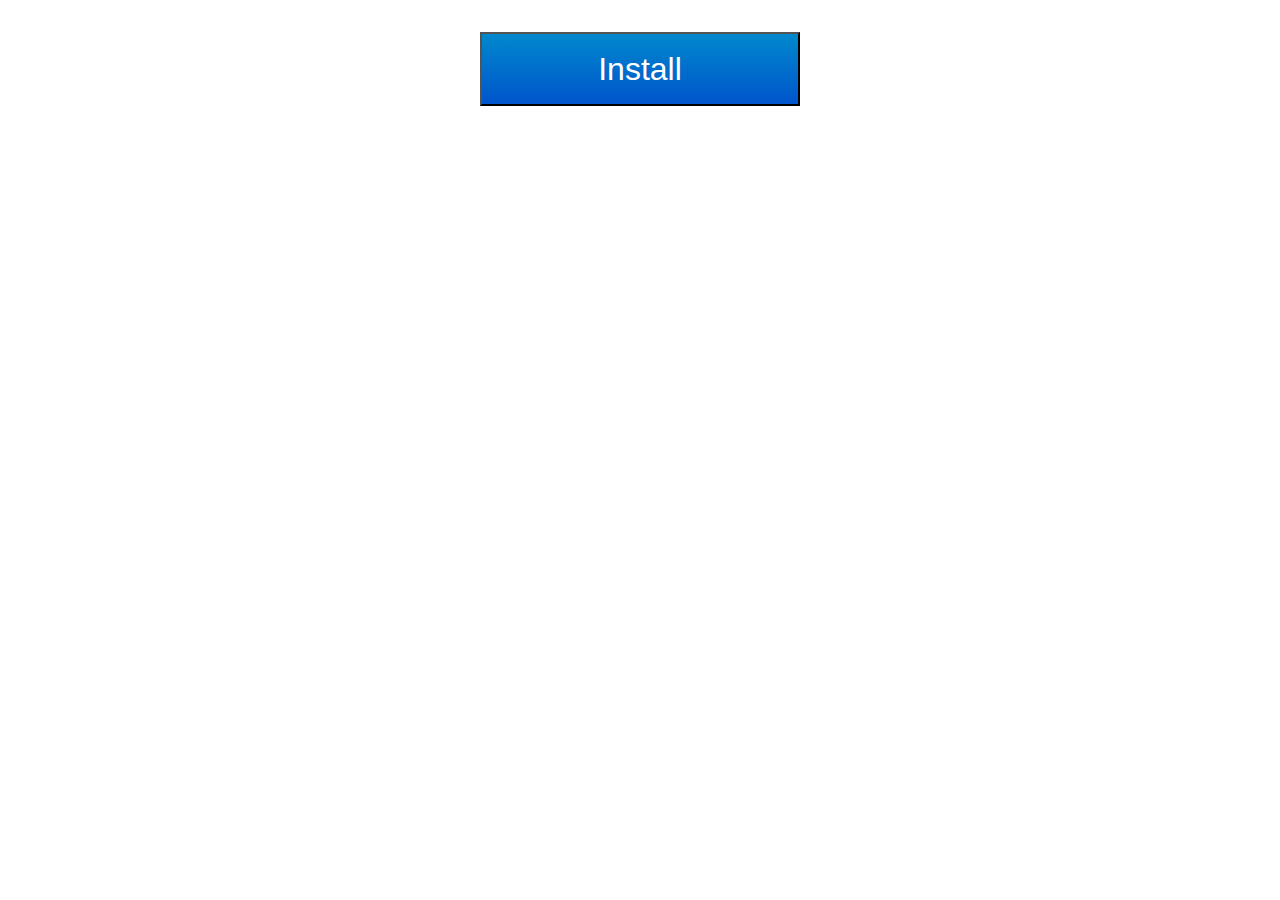
==== www/index.html @ e636fd1e "Intial Commit" ====
<!DOCTYPE html>
<html>
  <head>
    <meta charset="utf-8">

    <title></title>
    <meta name="description" content="">

    <!-- Mobile viewport optimized: h5bp.com/viewport -->
    <meta name="viewport" content="width=device-width">

    <!-- Place favicon.ico and apple-touch-icon.png in the root directory: mathiasbynens.be/notes/touch-icons -->



    <!-- Do not add any other CSS here, instead @import it in app.css.
         It will be inlined when building. That way it will
         automatically be minified. -->
    <link rel="stylesheet" href="css/app.css">

    <!-- If this is also installable in Chrome, provide the store link
         (see the "Self-hosted apps" section below) -->
    <!-- <link rel="chrome-webstore-item" href="https://chrome.google.com/webstore/detail/itemID"> -->

    <!-- More ideas for your <head> here: h5bp.com/d/head-Tips -->

    <!-- All JavaScript at the bottom, except this Modernizr build.
         Modernizr enables HTML5 elements & feature detects for optimal performance.
         Create your own custom Modernizr build: www.modernizr.com/download/ -->
    <script src="js/lib/modernizr-2.5.3.min.js"></script>    
  </head>
  <body>
    <!-- Self-hosted apps:
         install.js (https://github.com/wavysandbox/install) provides
         an install API that works with iOS, Chrome, and Firefox.
         We provide an installation button already hooked up to this.

         Use this for self-hosted apps (not in a marketplace) or for
         test installing your app. -->
    
    <div class="install-error"></div>
    <div class="install-ios-msg">
      To install, press the forward arrow in Safari and touch "Add to
      Home Screen"
    </div>

    <!-- Put this install button somewhere on the page and the user
         will be able to click it to install your app. You don't need 
         this if your app will be installed from a marketplace. -->
    <button class="install-btn">Install</button>    



    <!-- Add your site or application content here -->






    <!-- JavaScript at the bottom for fast page loading: http://developer.yahoo.com/performance/rules.html#js_bottom -->

    <!-- Using require.js, a module system for javascript, include the
         js files. This loads "main.js", which in turn can load other
         files, all handled by require.js:
         http://requirejs.org/docs/api.html#jsfiles -->
    <script type="text/javascript"
            data-main="js/app.js"
            src="js/lib/require.js"></script>



    <!-- Asynchronous Google Analytics snippet. Change UA-XXXXX-X to be your site's ID.
         mathiasbynens.be/notes/async-analytics-snippet -->
    <!-- 
    <script>
      var _gaq=[['_setAccount','UA-XXXXX-X'],['_trackPageview']];
      (function(d,t){var g=d.createElement(t),s=d.getElementsByTagName(t)[0];
      g.src=('https:'==location.protocol?'//ssl':'//www')+'.google-analytics.com/ga.js';
      s.parentNode.insertBefore(g,s)}(document,'script'));
    </script>
    -->
  </body>
</html>
---- www/css/app.css ----
@import "defaults.css";

/* Uncomment these to use Twitter Bootstrap */
/* @import "bootstrap.css"; */
/* @import "bootstrap-responsive.css"; */

/* Your styles here */
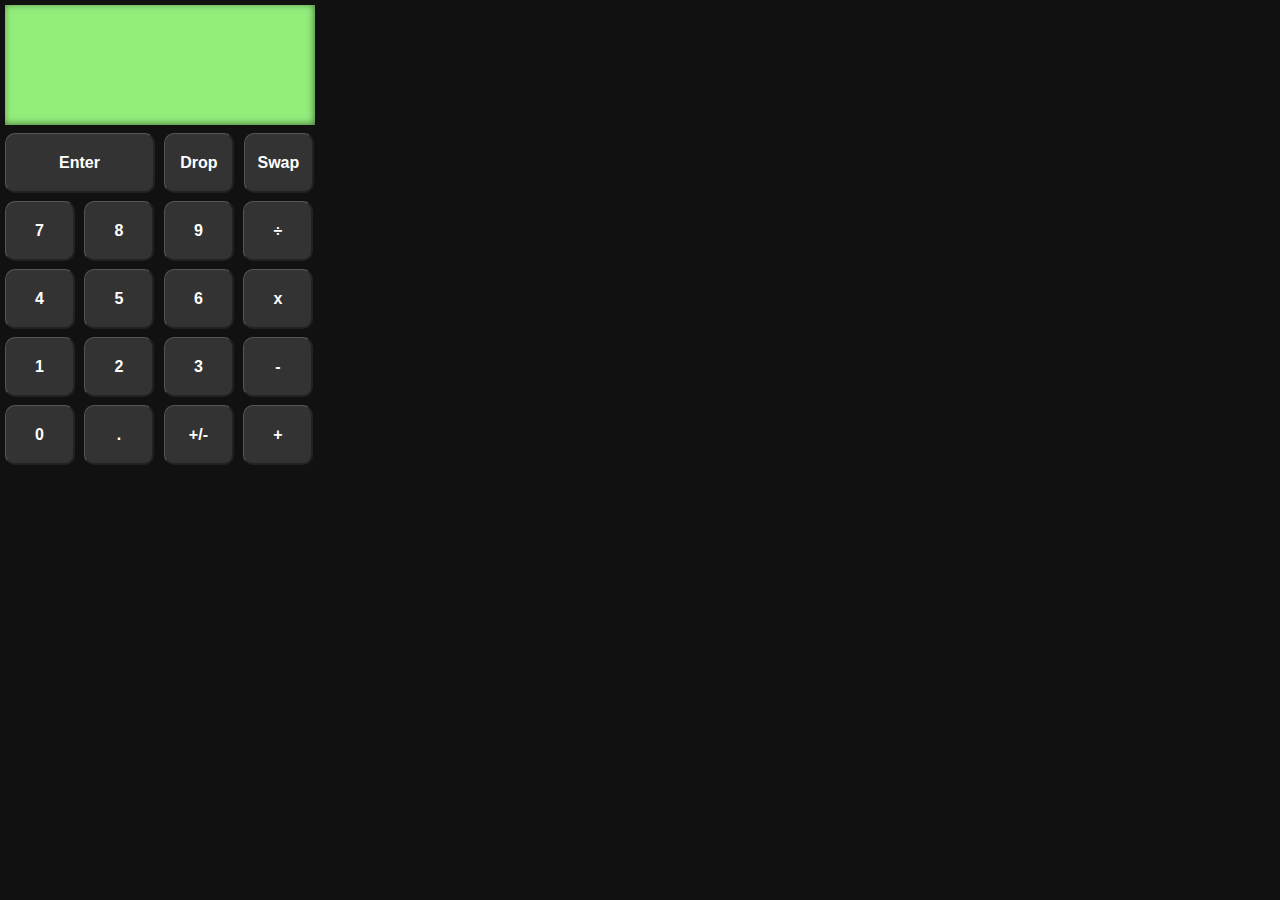
==== commit 440cb439: "Initial Calculator Functions." ====
--- a/www/index.html
+++ b/www/index.html
@@ -4,14 +4,12 @@
     <meta charset="utf-8">
 
     <title></title>
-    <meta name="description" content="">
+    <meta name="description" content="A calculator that supports RPN.">
 
     <!-- Mobile viewport optimized: h5bp.com/viewport -->
     <meta name="viewport" content="width=device-width">
 
     <!-- Place favicon.ico and apple-touch-icon.png in the root directory: mathiasbynens.be/notes/touch-icons -->
-
-
 
     <!-- Do not add any other CSS here, instead @import it in app.css.
          It will be inlined when building. That way it will
@@ -30,55 +28,41 @@
     <script src="js/lib/modernizr-2.5.3.min.js"></script>    
   </head>
   <body>
-    <!-- Self-hosted apps:
-         install.js (https://github.com/wavysandbox/install) provides
-         an install API that works with iOS, Chrome, and Firefox.
-         We provide an installation button already hooked up to this.
 
-         Use this for self-hosted apps (not in a marketplace) or for
-         test installing your app. -->
-    
-    <div class="install-error"></div>
-    <div class="install-ios-msg">
-      To install, press the forward arrow in Safari and touch "Add to
-      Home Screen"
+    <div class="screen" id="main-screen">
+      <div class="stack"></div>
+      <div class="messages"></div>
     </div>
 
-    <!-- Put this install button somewhere on the page and the user
-         will be able to click it to install your app. You don't need 
-         this if your app will be installed from a marketplace. -->
-    <button class="install-btn">Install</button>    
+    <div class="buttons">
+      <div class="row">
+        <button class="action wide" id="enter">Enter</button>
+        <button class="operator" id="drop">Drop</button>
+        <button class="operator" id="swap">Swap</button>
+      </div><div class="row">
+        <button class="number" id="7">7</button>
+        <button class="number" id="8">8</button>
+        <button class="number" id="9">9</button>
+        <button class="operator" id="div">&div;</button>
+      </div><div class="row">
+        <button class="number" id="4">4</button>
+        <button class="number" id="5">5</button>
+        <button class="number" id="6">6</button>
+        <button class="operator" id="mul">x</button>
+      </div><div class="row">
+        <button class="number" id="1">1</button>
+        <button class="number" id="2">2</button>
+        <button class="number" id="3">3</button>
+        <button class="operator" id="sub">-</button>
+      </div><div class="row">
+        <button class="number" id="0">0</button>
+        <button class="action" id="decimal">.</button>
+        <button class="operator" id="neg">+/-</button>
+        <button class="operator" id="add">+</button>
+    </div>
 
-
-
-    <!-- Add your site or application content here -->
-
-
-
-
-
-
-    <!-- JavaScript at the bottom for fast page loading: http://developer.yahoo.com/performance/rules.html#js_bottom -->
-
-    <!-- Using require.js, a module system for javascript, include the
-         js files. This loads "main.js", which in turn can load other
-         files, all handled by require.js:
-         http://requirejs.org/docs/api.html#jsfiles -->
     <script type="text/javascript"
             data-main="js/app.js"
             src="js/lib/require.js"></script>
-
-
-
-    <!-- Asynchronous Google Analytics snippet. Change UA-XXXXX-X to be your site's ID.
-         mathiasbynens.be/notes/async-analytics-snippet -->
-    <!-- 
-    <script>
-      var _gaq=[['_setAccount','UA-XXXXX-X'],['_trackPageview']];
-      (function(d,t){var g=d.createElement(t),s=d.getElementsByTagName(t)[0];
-      g.src=('https:'==location.protocol?'//ssl':'//www')+'.google-analytics.com/ga.js';
-      s.parentNode.insertBefore(g,s)}(document,'script'));
-    </script>
-    -->
   </body>
 </html>
--- a/www/css/app.css
+++ b/www/css/app.css
@@ -1,8 +1,71 @@
-
 @import "defaults.css";
 
-/* Uncomment these to use Twitter Bootstrap */
-/* @import "bootstrap.css"; */
-/* @import "bootstrap-responsive.css"; */
+body {
+  background: #111;
+  padding: 5px;
+}
 
-/* Your styles here */+.screen {
+  height: 100px;
+  width: 290px;
+  background: #93ed7b;
+  margin-bottom: 8px;
+  padding: 10px;
+  size: 2em;
+  box-shadow: inset -1px -1px 7px rgba(0, 0, 0, 0.5);
+  position: relative;
+  overflow: hidden;
+}
+
+.screen .stack {
+  position: absolute;
+  bottom: 12px;
+  right: 12px;
+}
+
+.screen .stack .row {
+  display: block;
+  text-align: right;
+  font-size: 1.5em;
+}
+
+.screen .messages {
+  align: center;
+  position: absolute;
+  bottom: 0;
+}
+
+.buttons button {
+  width: 70px;
+  height: 60px;
+  margin: 0 5px 0 0;
+  margin-right: 5px;
+  display: inline-block;
+
+  font-size: 1em;
+  font-weight: bold;
+  border-radius: 10px;
+  color: #fff;
+  background: #333;
+  border-width: 1px 2px 2px 1px;
+  border-style: solid;
+  border-color: #555 #222 #222 #555;
+}
+
+.buttons button.wide {
+  width: 150px;
+}
+
+.buttons button:last-child {
+  margin-right: 0;
+}
+
+.buttons .row {
+  display: bock;
+  margin: 0 0 8px 0;
+  padding: 0;
+}
+
+.buttons .row:last-child {
+  margin-bottom: 0;
+}
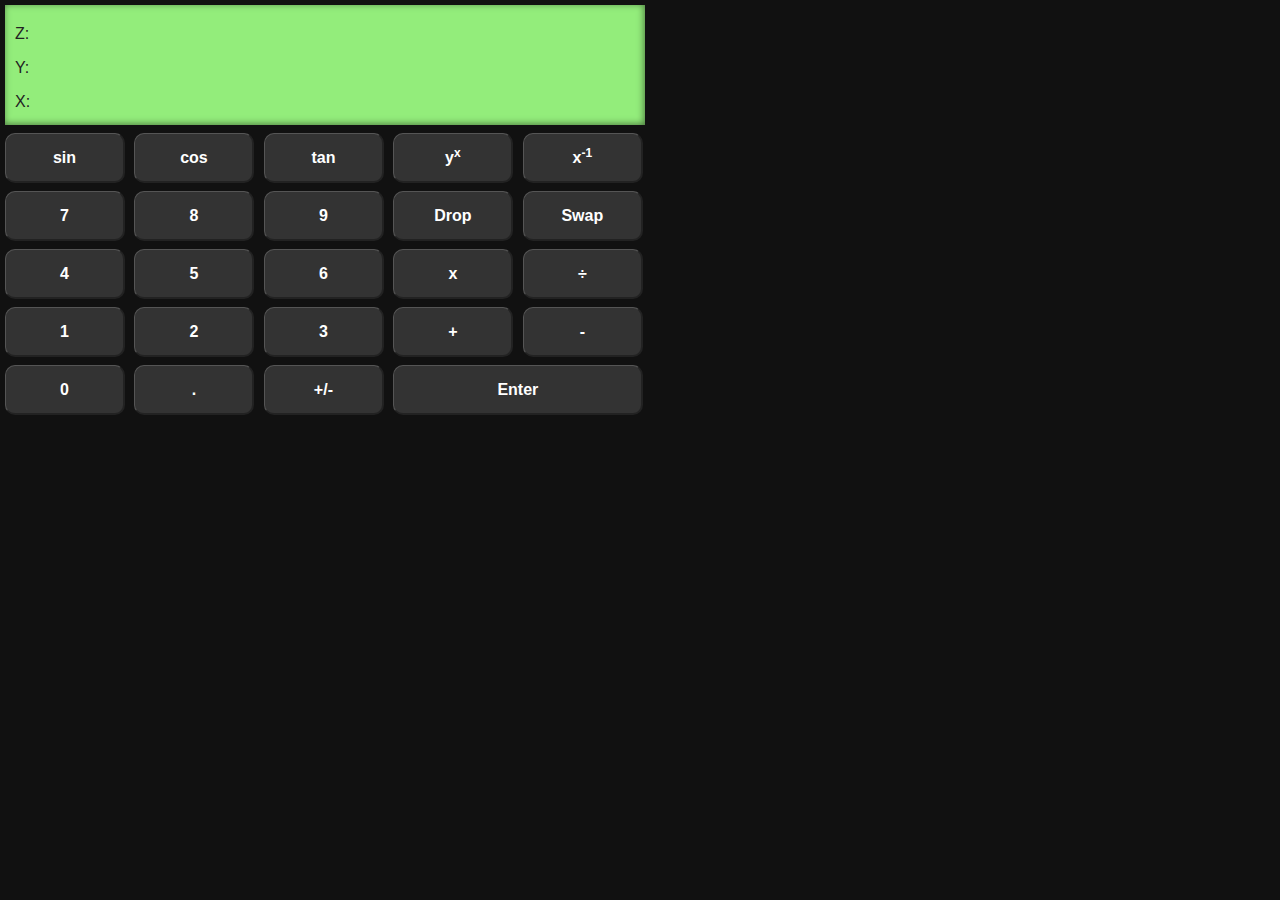
==== commit 060ddce0: "More buttons, More functions." ====
--- a/www/index.html
+++ b/www/index.html
@@ -25,40 +25,51 @@
     <!-- All JavaScript at the bottom, except this Modernizr build.
          Modernizr enables HTML5 elements & feature detects for optimal performance.
          Create your own custom Modernizr build: www.modernizr.com/download/ -->
-    <script src="js/lib/modernizr-2.5.3.min.js"></script>    
+    <script src="js/lib/modernizr-2.5.3.min.js"></script>
   </head>
   <body>
 
     <div class="screen" id="main-screen">
+      <div class="overlay">
+        <span>Z:</span>
+        <span>Y:</span>
+        <span>X:</span>
+      </div>
       <div class="stack"></div>
       <div class="messages"></div>
     </div>
 
     <div class="buttons">
       <div class="row">
-        <button class="action wide" id="enter">Enter</button>
-        <button class="operator" id="drop">Drop</button>
-        <button class="operator" id="swap">Swap</button>
+        <button class="operator" id="sin">sin</button>
+        <button class="operator" id="cos">cos</button>
+        <button class="operator" id="tan">tan</button>
+        <button class="operator" id="pow">y<sup>x</sup></button>
+        <button class="operator" id="inv">x<sup>-1</sup></button>
       </div><div class="row">
         <button class="number" id="7">7</button>
         <button class="number" id="8">8</button>
         <button class="number" id="9">9</button>
-        <button class="operator" id="div">&div;</button>
+        <button class="operator" id="drop">Drop</button>
+        <button class="operator" id="swap">Swap</button>
       </div><div class="row">
         <button class="number" id="4">4</button>
         <button class="number" id="5">5</button>
         <button class="number" id="6">6</button>
         <button class="operator" id="mul">x</button>
+        <button class="operator" id="div">&div;</button>
       </div><div class="row">
         <button class="number" id="1">1</button>
         <button class="number" id="2">2</button>
         <button class="number" id="3">3</button>
+        <button class="operator" id="add">+</button>
         <button class="operator" id="sub">-</button>
       </div><div class="row">
         <button class="number" id="0">0</button>
         <button class="action" id="decimal">.</button>
         <button class="operator" id="neg">+/-</button>
-        <button class="operator" id="add">+</button>
+        <button class="action wide" id="enter">Enter</button>
+      </div>
     </div>
 
     <script type="text/javascript"
--- a/www/css/app.css
+++ b/www/css/app.css
@@ -3,11 +3,12 @@
 body {
   background: #111;
   padding: 5px;
+  max-width: 640px;
 }
 
 .screen {
   height: 100px;
-  width: 290px;
+  width: calc(100% - 20px);
   background: #93ed7b;
   margin-bottom: 8px;
   padding: 10px;
@@ -32,12 +33,27 @@
 .screen .messages {
   align: center;
   position: absolute;
-  bottom: 0;
+  bottom: 3px;
+  font-size: 0.8em;
+}
+
+.screen .messages .error {
+  color: #f00;
+}
+
+.screen .overlay {
+  position: absolute;
+  bottom: 0px;
+}
+
+.screen .overlay span {
+  display: block;
+  height: 34px;
 }
 
 .buttons button {
-  width: 70px;
-  height: 60px;
+  width: calc((100% - 10px) / 5 - 6px);
+  height: 50px;
   margin: 0 5px 0 0;
   margin-right: 5px;
   display: inline-block;
@@ -53,7 +69,7 @@
 }
 
 .buttons button.wide {
-  width: 150px;
+  width: calc((100% - 10px) / 5 * 2 - 2px);
 }
 
 .buttons button:last-child {
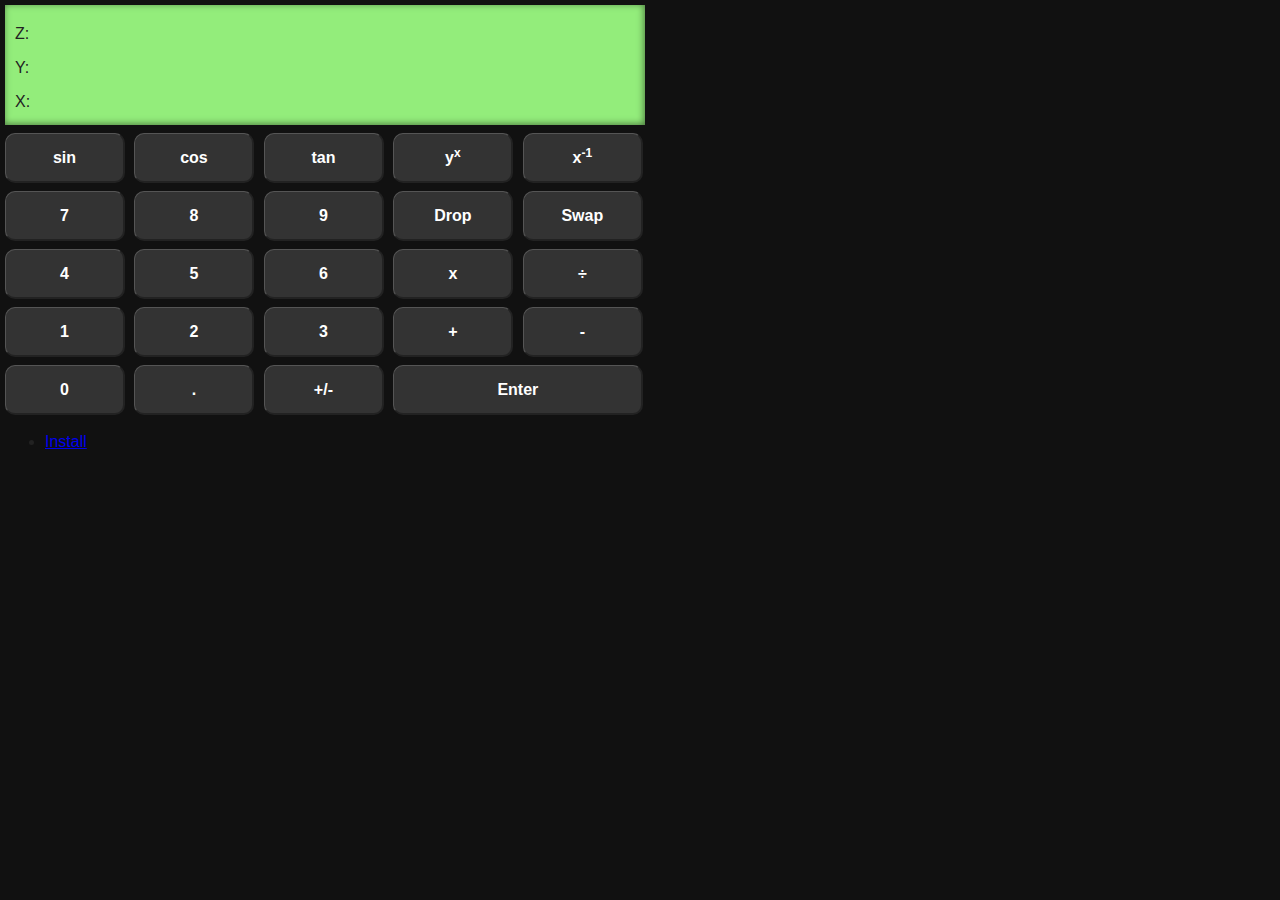
==== commit b0ad28a4: "Simple install button." ====
--- a/www/index.html
+++ b/www/index.html
@@ -72,6 +72,12 @@
       </div>
     </div>
 
+    <div class="menu">
+      <ul>
+        <li><a href="#" id="install">Install</a></li>
+      </ul>
+    </div>
+
     <script type="text/javascript"
             data-main="js/app.js"
             src="js/lib/require.js"></script>
